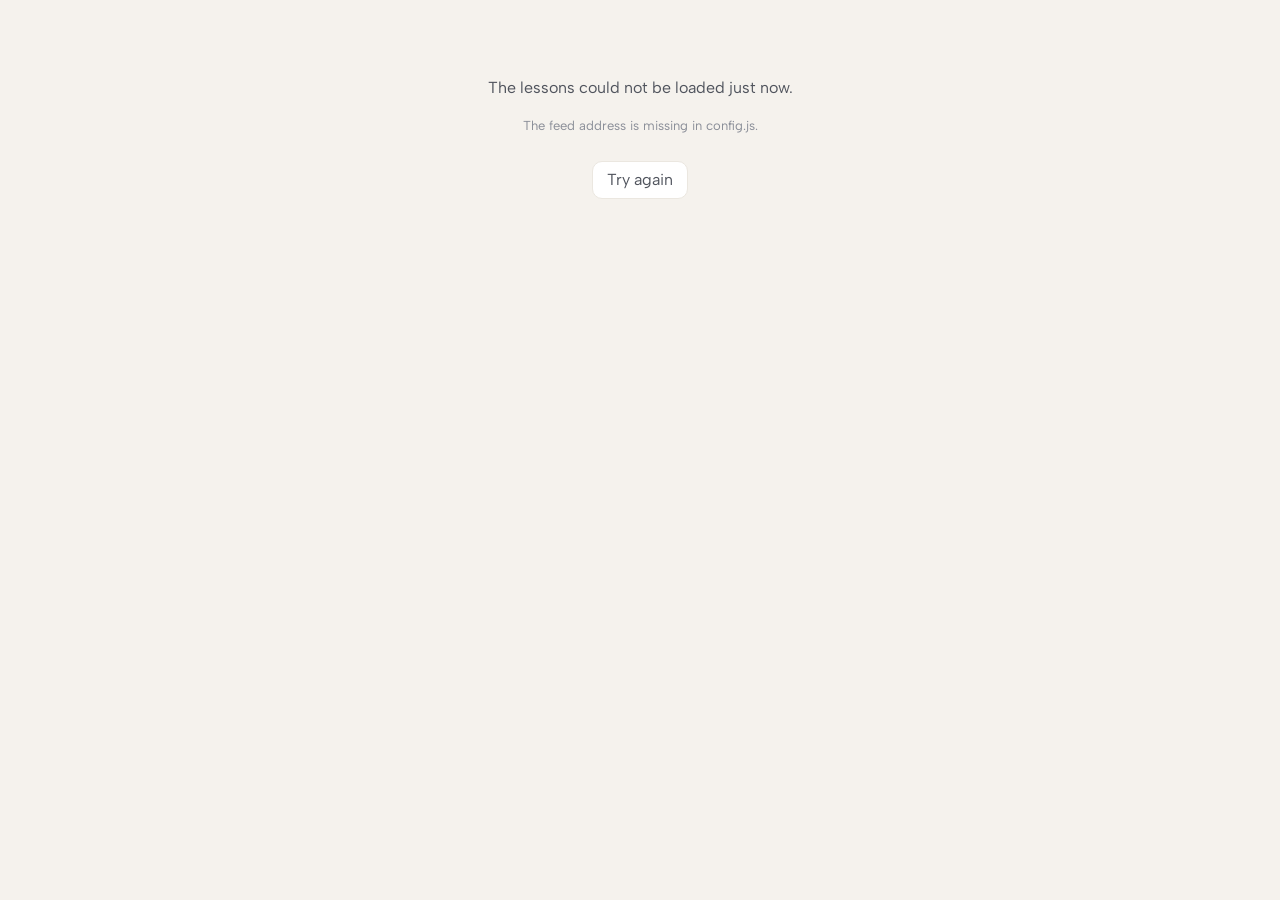
==== b21-bl/index.html @ 377117ba "Add files via upload" ====
<!DOCTYPE html>
<html lang="en">
<head>
<meta charset="utf-8">
<meta name="viewport" content="width=device-width, initial-scale=1">
<title>B2.1 blended · Lessons</title>
<link rel="preconnect" href="https://fonts.googleapis.com">
<link rel="stylesheet" href="https://fonts.googleapis.com/css2?family=Albert+Sans:wght@400;500;600;700&family=Lilita+One&family=Audiowide&family=Fraunces:ital,opsz,wght@0,9..144,500;1,9..144,500&display=swap">
<link rel="stylesheet" href="../app.css">
</head>
<body>
<div id="app"><div class="msg">Loading the lessons…</div></div>
<script>window.LESSON_GROUP = 'b21-bl';</script>
<script src="../config.js"></script>
<script src="../app.js"></script>
</body>
</html>
---- app.css ----
:root {
  --ink: #1b1d22;
  --ink-2: #50545d;
  --ink-3: #8a8e98;
  --line: #ebe7e0;
  --paper: #f5f2ed;
  --card: #ffffff;
  --chip: #eef1f6;
  --chip-hover: #e1e7f1;
  --chip-ink: #1f2d4d;
  --font: 'Albert Sans', system-ui, -apple-system, 'Segoe UI', sans-serif;
}
@media (prefers-color-scheme: dark) {
  :root:not([data-theme="light"]) {
    --ink: #eceef2; --ink-2: #b9bdc7; --ink-3: #8b909b; --line: #2e323b; --paper: #16181d; --card: #1f2229;
    --chip: #2a2f3a; --chip-hover: #343a47; --chip-ink: #dfe6ff;
  }
}
:root[data-theme="dark"] {
  --ink: #eceef2; --ink-2: #b9bdc7; --ink-3: #8b909b; --line: #2e323b; --paper: #16181d; --card: #1f2229;
  --chip: #2a2f3a; --chip-hover: #343a47; --chip-ink: #dfe6ff;
}

.theme-sunset { --g1: #f2853a; --g2: #e7609e; --g3: #b86ad6; --frame: linear-gradient(90deg, #5b6cf2, #a45fd6, #ee6fb8); --head: var(--ink); --title-font: 'Lilita One'; --accent: #e7609e; }
.theme-techno { --g1: #0b3f94; --g2: #2c77cf; --g3: #8fd0f5; --frame: linear-gradient(90deg, #7a4cff, #3f8fd0, #4cbf6a); --head: #2f55e0; --title-font: 'Audiowide'; --accent: #2c77cf; }
.theme-forest { --g1: #1d6b4f; --g2: #3fa36b; --g3: #c4e38a; --frame: linear-gradient(90deg, #2c8b62, #8cc152, #f2c14e); --head: #2c8b62; --title-font: 'Lilita One'; --accent: #3fa36b; }
.theme-berry { --g1: #6a1b9a; --g2: #c2185b; --g3: #ff8a65; --frame: linear-gradient(90deg, #8e24aa, #d81b60, #ff7043); --head: #b0317a; --title-font: 'Lilita One'; --accent: #c2185b; }
@media (prefers-color-scheme: dark) { :root:not([data-theme="light"]) .theme-techno { --head: #8fb1ff; } }
:root[data-theme="dark"] .theme-techno { --head: #8fb1ff; }

* { box-sizing: border-box; }
html { -webkit-text-size-adjust: 100%; }
body { margin: 0; background: var(--paper); color: var(--ink); font: 16px/1.5 var(--font); -webkit-font-smoothing: antialiased; }
a { color: var(--accent, #3b5bdb); }
button { font: inherit; color: inherit; cursor: pointer; }

/* ---------- top bar ---------- */
.bar { position: sticky; top: 0; z-index: 5; display: flex; align-items: center; gap: 10px; padding: 10px 16px; background: color-mix(in srgb, var(--paper) 88%, transparent); backdrop-filter: blur(10px); border-bottom: 1px solid var(--line); }
.bar .who { font-weight: 700; font-size: 15px; line-height: 1.2; min-width: 0; }
.bar .who small { display: block; font-weight: 500; color: var(--ink-3); font-size: 12.5px; }
.bar .grow { flex: 1; }
.ibtn { display: inline-grid; place-items: center; width: 38px; height: 38px; border-radius: 10px; border: 1px solid var(--line); background: var(--card); }
.ibtn:disabled { opacity: .35; cursor: default; }
.ibtn svg { width: 18px; height: 18px; }
.pill { display: inline-flex; align-items: center; gap: 6px; height: 38px; padding: 0 14px; border-radius: 10px; border: 1px solid var(--line); background: var(--card); font-weight: 600; font-size: 14px; white-space: nowrap; }
.pill svg { width: 16px; height: 16px; }
@media (max-width: 560px) { .pill .lbl { display: none; } .pill { padding: 0 11px; } }

/* ---------- page ---------- */
main { max-width: 820px; margin: 18px auto 40px; padding: 0 16px; }
.page { background: var(--card); border-radius: 18px; overflow: hidden; box-shadow: 0 1px 2px rgba(0,0,0,.05), 0 8px 30px rgba(0,0,0,.06); }
.pg-group { padding: 12px 20px 8px; font-weight: 700; font-size: 13px; letter-spacing: .4px; text-transform: uppercase; display: flex; justify-content: space-between; gap: 10px; flex-wrap: wrap; }
.pg-group span { color: var(--ink-3); font-weight: 600; }
.banner { position: relative; min-height: 150px; padding: 26px 16px; display: grid; place-items: center; overflow: hidden;
  background: radial-gradient(circle at 15% 30%, rgba(255,255,255,.45), transparent 40%), linear-gradient(120deg, var(--g1), var(--g2) 55%, var(--g3)); }
.banner::before, .banner::after { content: ""; position: absolute; border-radius: 28px; background: rgba(255,255,255,.14); transform: rotate(-18deg); }
.banner::before { width: 260px; height: 140px; right: -30px; top: -40px; }
.banner::after { width: 200px; height: 110px; left: 20%; bottom: -60px; }
.banner h1 { position: relative; margin: 0; color: #fff; font: clamp(32px, 8vw, 48px)/0.95 var(--title-font), var(--font); text-transform: uppercase; text-align: center; letter-spacing: 1px; text-shadow: 0 2px 10px rgba(0,0,0,.12); }
.theme-techno .banner h1 { font-size: clamp(26px, 6.5vw, 38px); letter-spacing: 3px; }

.gframe { margin: 18px; padding: 10px; border-radius: 14px; background: var(--frame); display: grid; grid-template-columns: 1fr 1fr; gap: 10px; }
.gframe > div { background: var(--card); border-radius: 8px; padding: 14px 16px; }
@media (max-width: 560px) { .gframe { grid-template-columns: 1fr; margin: 14px; } }
.gframe h2 { margin: 0 0 8px; font: 30px/1 var(--title-font), var(--font); color: var(--head); text-transform: uppercase; text-align: center; letter-spacing: .5px; }
.theme-techno .gframe h2 { font-size: 24px; }
.gframe ul { margin: 0; padding-left: 18px; font-size: 15px; }
.gframe li { margin: 4px 0; }
.gframe .acts { list-style: none; padding: 0; text-align: center; }
.gframe .acts li { margin: 7px 0; font-size: 16px; }

.sec { padding: 8px 22px 16px; border-top: 1px solid var(--line); }
.sec > h2 { margin: 14px 0 10px; text-align: center; font: 28px/1.05 var(--title-font), var(--font); color: var(--head); text-transform: uppercase; letter-spacing: .5px; }
.theme-techno .sec > h2 { font-size: 22px; }
.sec[data-section="memory"] > h2 { font: 500 26px/1.2 'Fraunces', Georgia, serif; text-transform: none; letter-spacing: 0; }
.sec[data-section="phrase"] > h2 { font: 700 16px/1.2 var(--font); text-transform: none; }
.blk { text-align: center; padding: 8px 4px; }
.blk + .blk { border-top: 1px dashed var(--line); }
.blk-title { font-size: 19px; }
.kind-minilesson .blk-title, .kind-questions .blk-title, .kind-collocation .blk-title, .kind-saying .blk-title { font-weight: 700; }
.kind-saying .blk-title { font: italic 500 21px/1.3 'Fraunces', Georgia, serif; }
.kind-brainbreak .blk-title { font-size: 22px; }
.kind-task, .kind-questions { text-align: left; }
.kind-task .blk-title { font-weight: 700; }
.blk-body { color: var(--ink-2); font-size: 16px; }
.blk-body p { margin: 5px 0; }
.blk-body ul, .blk-body ol { margin: 5px 0; padding-left: 22px; text-align: left; display: inline-block; }
.kind-task .blk-body ul, .kind-questions .blk-body ol { display: block; }
.linkbtn { display: inline-flex; align-items: center; gap: 7px; margin-top: 8px; padding: 7px 14px; border-radius: 999px; background: var(--chip); color: var(--chip-ink); text-decoration: none; font-weight: 600; font-size: 15px; max-width: 100%; }
.linkbtn:hover { background: var(--chip-hover); }
.linkbtn svg { width: 15px; height: 15px; flex: none; }
.linkbtn span { overflow: hidden; text-overflow: ellipsis; white-space: nowrap; }

/* online checklist */
.task { display: grid; grid-template-columns: 30px 1fr; gap: 10px; align-items: start; text-align: left; }
.task input { width: 22px; height: 22px; margin: 3px 0 0; accent-color: var(--accent); }
.task.ticked .blk-title { text-decoration: line-through; color: var(--ink-3); }

/* archive */
.archive { margin-top: 26px; }
.archive h3 { font-size: 13px; text-transform: uppercase; letter-spacing: .5px; color: var(--ink-3); margin: 0 4px 10px; }
.archive ul { list-style: none; margin: 0; padding: 0; display: grid; gap: 6px; }
.archive a { display: flex; justify-content: space-between; gap: 12px; padding: 11px 14px; border-radius: 12px; background: var(--card); border: 1px solid var(--line); text-decoration: none; color: var(--ink); }
.archive a:hover { border-color: var(--ink-3); }
.archive a.on { border-color: var(--accent); box-shadow: 0 0 0 1px var(--accent) inset; }
.archive a small { color: var(--ink-3); white-space: nowrap; }
.archive .tagline { font-size: 13px; color: var(--ink-3); overflow: hidden; text-overflow: ellipsis; white-space: nowrap; }

.msg { text-align: center; color: var(--ink-2); padding: 60px 20px; }
.msg .ibtn { width: auto; padding: 0 14px; margin-top: 12px; }
.foot { text-align: center; color: var(--ink-3); font-size: 12.5px; margin-top: 28px; }

/* ---------- projector mode ---------- */
.present { position: fixed; inset: 0; z-index: 50; background: #fff; color: #16181d; display: grid; grid-template-rows: 1fr auto; }
.present .slide { overflow: hidden; display: grid; place-items: center; padding: 3vh 5vw; }
.present .slide-inner { width: 100%; max-width: 1400px; max-height: 100%; }
.present .title-slide { width: 100%; height: 100%; display: grid; grid-template-rows: auto 1fr; gap: 3vh; }
.present .banner { min-height: 22vh; border-radius: 22px; }
.present .banner h1 { font-size: 7.5vh; }
.present .gframe { margin: 0; font-size: 2.6vh; align-self: stretch; }
.present .gframe h2 { font-size: 5vh; }
.present .gframe ul { font-size: 2.7vh; }
.present .gframe .acts li { font-size: 3vh; }
.present .sec-title { text-align: center; font: 7vh/1.05 var(--title-font), var(--font); color: var(--head); text-transform: uppercase; margin: 0 0 4vh; letter-spacing: 1px; }
.present .sec-title.memory { font: 500 7vh/1.2 'Fraunces', Georgia, serif; text-transform: none; }
.present .sec-title.small { font-size: 3vh; margin-bottom: 2vh; opacity: .6; }
.present .blk { padding: 1.4vh 0; }
.present .blk + .blk { border-top: 0; }
.present .blk-title { font-size: 5vh; line-height: 1.15; }
.present .kind-saying .blk-title { font-size: 6vh; }
.present .blk-body { font-size: 3.3vh; color: #33363d; }
.present .blk-body ul, .present .blk-body ol { font-size: 3.2vh; }
.present .linkbtn { font-size: 2.6vh; padding: 1vh 2vh; background: #eef1f6; color: #1f2d4d; }
.present .linkbtn svg { width: 2.4vh; height: 2.4vh; }
.present .pbar { display: flex; align-items: center; gap: 12px; padding: 10px 16px; border-top: 1px solid #eee; background: #fafafa; }
.present .dots { flex: 1; display: flex; gap: 6px; justify-content: center; flex-wrap: wrap; }
.present .dots i { width: 9px; height: 9px; border-radius: 50%; background: #d7d9de; }
.present .dots i.on { background: var(--g2); }
.present .pbar .ibtn { background: #fff; border-color: #e3e3e3; color: #16181d; }
.present .count { font-size: 13px; color: #8a8e98; min-width: 60px; }
/* the projector is always light, whatever the device theme */
.present { --card: #fff !important; --ink: #16181d !important; --ink-2: #33363d !important; --ink-3: #8a8e98 !important; --line: #eee !important; }
.present.theme-sunset { --head: #16181d !important; }
.present.theme-techno { --head: #2f55e0 !important; }
.cont { display: inline-block; font-size: 11.5px; font-weight: 700; letter-spacing: .3px; text-transform: uppercase; color: #9a5410; background: #fdf0e1; padding: 2px 8px; border-radius: 999px; margin-bottom: 4px; }
.blk-img { display: block; max-width: 100%; max-height: 420px; margin: 8px auto 4px; border-radius: 12px; object-fit: contain; }
.kind-image .blk-title { font-size: 15px; color: var(--ink-2); }
.present .blk-img { max-height: 60vh; border-radius: 16px; }
.present .kind-image .blk-title { font-size: 3vh; }
.emo { margin-right: .35em; letter-spacing: 0; }
.banner.off { filter: grayscale(.85); }
.testbar { margin: 16px 18px 0; padding: 10px 14px; border-radius: 12px; background: #fde7ee; color: #a3174b; font-weight: 700; text-align: center; }
.nocl { margin: 18px; padding: 16px 18px; border-radius: 12px; background: var(--chip); color: var(--ink); font-size: 17px; text-align: center; }
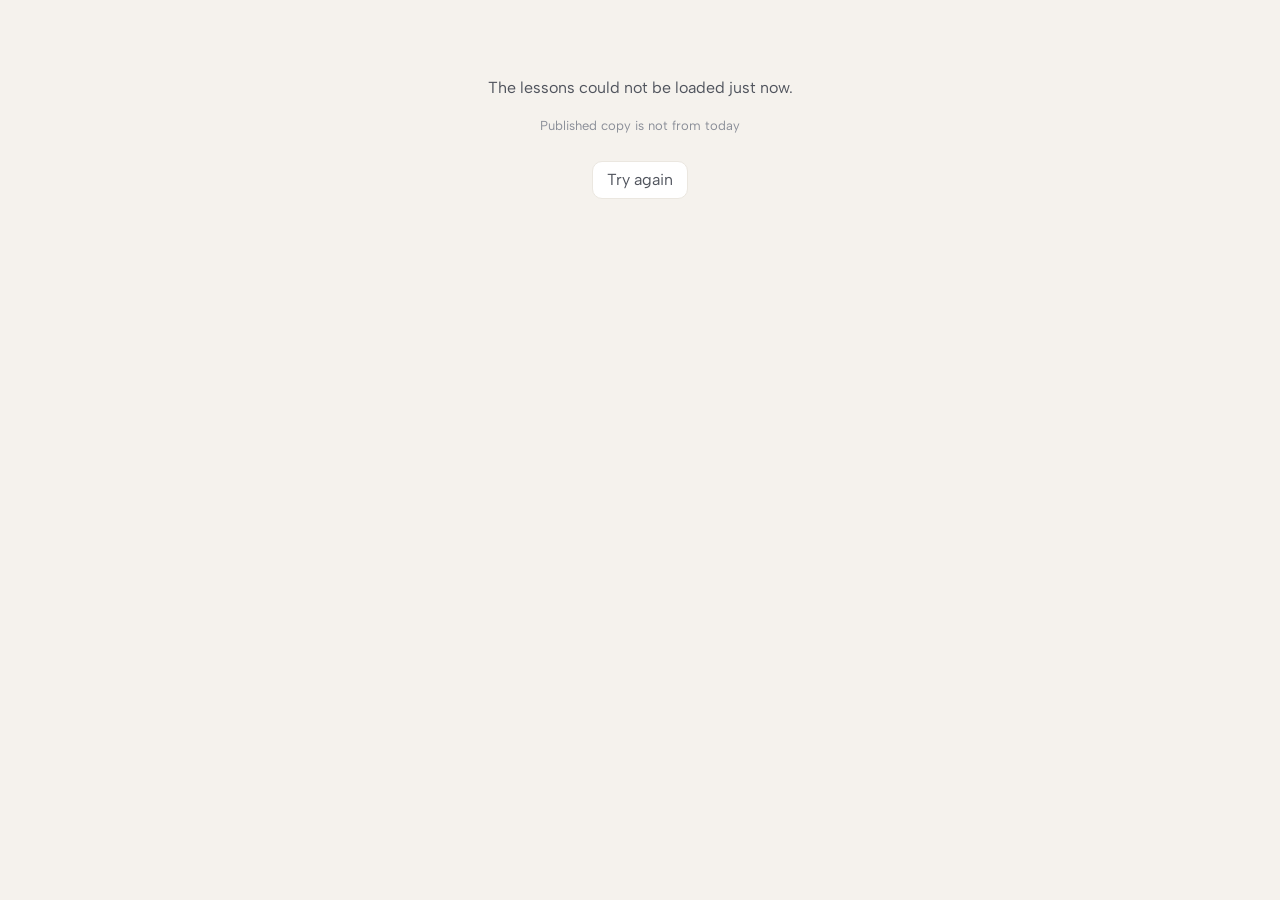
==== commit d86f9213: "Add files via upload" ====
--- a/b21-bl/index.html
+++ b/b21-bl/index.html
@@ -4,6 +4,7 @@
 <meta charset="utf-8">
 <meta name="viewport" content="width=device-width, initial-scale=1">
 <title>B2.1 blended · Lessons</title>
+<link rel="icon" href="data:image/svg+xml,<svg xmlns='http://www.w3.org/2000/svg' viewBox='0 0 100 100'><text y='.9em' font-size='90'>🗓️</text></svg>">
 <link rel="preconnect" href="https://fonts.googleapis.com">
 <link rel="stylesheet" href="https://fonts.googleapis.com/css2?family=Albert+Sans:wght@400;500;600;700&family=Lilita+One&family=Audiowide&family=Fraunces:ital,opsz,wght@0,9..144,500;1,9..144,500&display=swap">
 <link rel="stylesheet" href="../app.css">
--- a/app.css
+++ b/app.css
@@ -68,6 +68,16 @@
 .gframe li { margin: 4px 0; }
 .gframe .acts { list-style: none; padding: 0; text-align: center; }
 .gframe .acts li { margin: 7px 0; font-size: 16px; }
+/* A lesson that is still a plan (today before it's marked, or published early) */
+.planbar { margin: 14px 22px 0; padding: 10px 14px; border-radius: 12px; border: 2px dashed #e0a43a; background: #fff6e6; color: #7a4a00; font-size: 15px; text-align: center; }
+.page.is-plan { outline: 3px dashed #e0a43a; outline-offset: -3px; }
+.plantag { font-style: normal; font-size: 11px; font-weight: 700; color: #9a5b00; background: #fff1d6; border-radius: 6px; padding: 1px 6px; margin-left: 4px; }
+@media (prefers-color-scheme: dark) { :root:not([data-theme="light"]) .planbar { background: #3a2a10; color: #ffd591; border-color: #b9822b; } :root:not([data-theme="light"]) .plantag { background: #3a2a10; color: #ffd591; } }
+:root[data-theme="dark"] .planbar { background: #3a2a10; color: #ffd591; border-color: #b9822b; }
+:root[data-theme="dark"] .plantag { background: #3a2a10; color: #ffd591; }
+.book { display: inline-block; font-size: 12px; font-weight: 700; letter-spacing: .2px; padding: 1px 8px; border-radius: 6px; background: var(--chip); color: var(--chip-ink); vertical-align: 2px; margin-right: 6px; white-space: nowrap; }
+.gframe .acts .book { font-size: 11px; padding: 0 6px; }
+.present .book { font-size: .6em; vertical-align: .2em; }
 
 .sec { padding: 8px 22px 16px; border-top: 1px solid var(--line); }
 .sec > h2 { margin: 14px 0 10px; text-align: center; font: 28px/1.05 var(--title-font), var(--font); color: var(--head); text-transform: uppercase; letter-spacing: .5px; }
